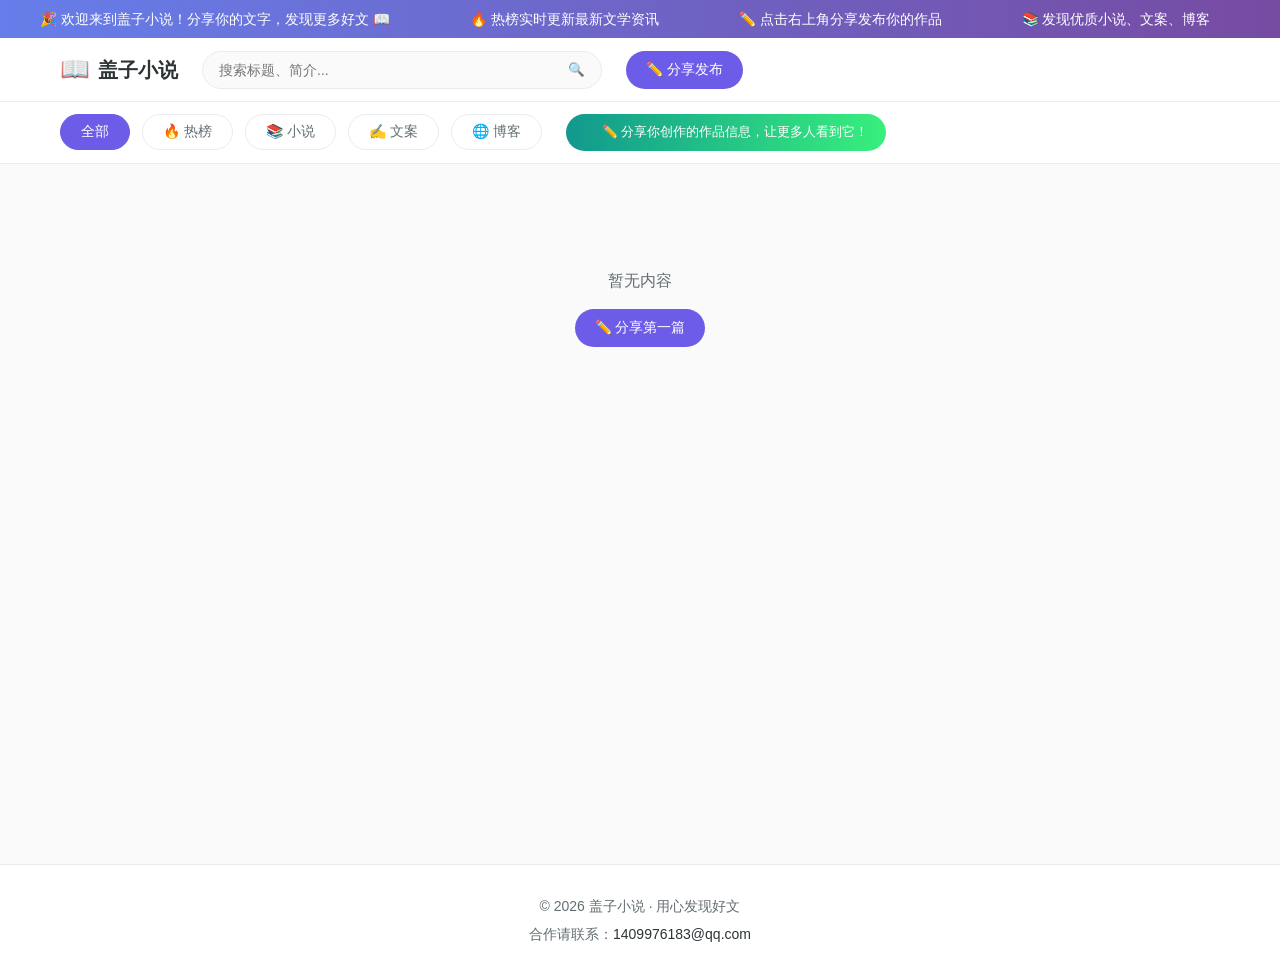
==== index.html @ 65882e9a "fix: 修复CSS编码乱码" ====
<!DOCTYPE html>
<html lang="zh-CN">
<head>
    <meta charset="UTF-8">
    <meta name="viewport" content="width=device-width, initial-scale=1.0">
    <title>盖子小说 - 发现好文章</title>
    <meta name="description" content="盖子小说，文字创作者分享平台，发现优质文章、小说、文案、博客">
    <link rel="stylesheet" href="css/style.css">
</head>
<body>
    <!-- 跑马灯欢迎词 -->
    <div class="marquee-bar">
        <div class="marquee-content">
            <span>🎉 欢迎来到盖子小说！分享你的文字，发现更多好文 📖</span>
            <span>🔥 热榜实时更新最新文学资讯</span>
            <span>✏️ 点击右上角分享发布你的作品</span>
            <span>📚 发现优质小说、文案、博客</span>
        </div>
    </div>

    <header class="header">
        <div class="header-content">
            <a href="/" class="logo">
                <span class="logo-icon">📖</span>
                <span class="logo-text">盖子小说</span>
            </a>
            <div class="search-box">
                <input type="text" id="searchInput" placeholder="搜索标题、简介..." autocomplete="off">
                <button class="search-btn" onclick="doSearch()">🔍</button>
            </div>
            <div class="user-area" id="userArea">
                <button class="btn btn-primary" onclick="openPublishModal()">✏️ 分享发布</button>
            </div>
        </div>
    </header>

    <section class="filter-bar">
        <div class="filter-content">
            <div class="filter-tags">
                <button class="filter-tag active" data-filter="all" onclick="filterByType('all')">全部</button>
                <button class="filter-tag" data-filter="ranking" onclick="filterByType('ranking')">🔥 热榜</button>
                <button class="filter-tag" data-filter="novel" onclick="filterByType('novel')">📚 小说</button>
                <button class="filter-tag" data-filter="copywriting" onclick="filterByType('copywriting')">✍️ 文案</button>
                <button class="filter-tag" data-filter="blog" onclick="filterByType('blog')">🌐 博客</button>
                <div class="blog-marquee-inline" id="blogMarqueeInline">
                    <div class="blog-marquee-inline-content">
                        <span>✏️ 分享你创作的作品信息，让更多人看到它！</span>
                        <span>✏️ 分享你创作的作品信息，让更多人看到它！</span>
                    </div>
                </div>
            </div>
        </div>
    </section>

    <main class="main-content">
        <div class="content-container">
            <div class="content-list" id="contentList"></div>
            <div class="loading-state" id="loadingState" style="display:none;">
                <div class="spinner"></div>
                <p>加载中...</p>
            </div>
        </div>
    </main>

    <footer class="footer">
        <div class="footer-content">
            <p>&copy; 2026 盖子小说 · 用心发现好文</p>
            <p>合作请联系：<a href="mailto:1409976183@qq.com">1409976183@qq.com</a></p>
        </div>
    </footer>

    <!-- 发布弹窗 -->
    <div class="modal" id="publishModal">
        <div class="modal-overlay" onclick="closePublishModal()"></div>
        <div class="modal-content modal-large">
            <button class="modal-close" onclick="closePublishModal()">&times;</button>
            <div class="publish-header">
                <h2>✏️ 分享发布</h2>
                <p>分享你的好文、小说、文案或博客链接</p>
            </div>
            <form id="publishForm" onsubmit="submitContent(event)" class="publish-form">
                <div class="form-group">
                    <label>标题 <span class="required">*</span></label>
                    <input type="text" id="titleInput" placeholder="请输入标题" required maxlength="100">
                </div>
                <div class="form-group">
                    <label>类型 <span class="required">*</span></label>
                    <select id="typeSelect" required>
                        <option value="">请选择类型</option>
                        <option value="article">📝 文章</option>
                        <option value="novel">📚 小说</option>
                        <option value="copywriting">✍️ 文案</option>
                        <option value="blog">🌐 博客</option>
                    </select>
                </div>
                <div class="form-group">
                    <label>链接 <span class="required">*</span></label>
                    <input type="url" id="urlInput" placeholder="https://..." required>
                </div>
                <div class="form-group">
                    <label>简介 <span class="required">*</span>（至少20字）</label>
                    <textarea id="introInput" placeholder="简要描述内容..." required minlength="20"></textarea>
                    <div class="char-count"><span id="charCount">0</span>/500</div>
                </div>
                <div class="form-group">
                    <label>标签（可选，逗号分隔，最多5个）</label>
                    <input type="text" id="tagsInput" placeholder="如：科幻,连载,推荐">
                </div>
                <!-- 置顶选项 -->
                <div class="form-group checkbox-group">
                    <label class="checkbox-label">
                        <input type="checkbox" id="pinnedInput">
                        <span class="checkmark"></span>
                        <span class="checkbox-text">📌 置顶此内容（优先展示）</span>
                    </label>
                </div>
                <button type="submit" class="btn btn-primary btn-block">发布分享</button>
            </form>
        </div>
    </div>

    <!-- 详情弹窗 -->
    <div class="modal" id="detailModal">
        <div class="modal-overlay" onclick="closeDetailModal()"></div>
        <div class="modal-content modal-large">
            <button class="modal-close" onclick="closeDetailModal()">&times;</button>
            <div id="detailContent" class="detail-content"></div>
        </div>
    </div>

    <!-- Toast -->
    <div class="toast" id="toast"><span id="toastText"></span></div>

    <script src="js/app.js"></script>
</body>
</html>
---- css/style.css ----
/* ===== 盖子小说 - 最终样式 ===== */

:root {
    --primary: #2D3436;
    --secondary: #636E72;
    --accent: #6C5CE7;
    --accent-light: #A29BFE;
    --bg-primary: #FAFAFA;
    --bg-card: #FFFFFF;
    --border: #E9ECEF;
    --success: #00B894;
    --danger: #E17055;
    --shadow: 0 2px 8px rgba(0,0,0,0.08);
    --shadow-hover: 0 4px 16px rgba(0,0,0,0.12);
    --radius: 12px;
    --transition: 0.2s cubic-bezier(0.4, 0, 0.2, 1);
}

*, *::before, *::after {
    margin: 0;
    padding: 0;
    box-sizing: border-box;
}

body {
    font-family: "PingFang SC", "Microsoft YaHei", "Helvetica Neue", sans-serif;
    background: var(--bg-primary);
    color: var(--primary);
    line-height: 1.6;
    min-height: 100vh;
}

/* ===== 跑马灯 ===== */
.marquee-bar {
    background: linear-gradient(90deg, #667eea 0%, #764ba2 100%);
    color: white;
    padding: 8px 0;
    overflow: hidden;
    position: relative;
}

.marquee-content {
    display: flex;
    animation: marquee 20s linear infinite;
    white-space: nowrap;
}

.marquee-content span {
    padding: 0 40px;
    font-size: 14px;
}

@keyframes marquee {
    0% { transform: translateX(0); }
    100% { transform: translateX(-50%); }
}

/* ===== 博客专区跑马灯 ===== */
.blog-marquee {
    background: linear-gradient(90deg, #11998e 0%, #38ef7d 100%);
    color: white;
    padding: 10px 0;
    overflow: hidden;
    border-radius: 8px;
    margin-bottom: 20px;
}

.blog-marquee-content {
    display: flex;
    animation: blogMarquee 15s linear infinite;
    white-space: nowrap;
}

.blog-marquee-content span {
    padding: 0 50px;
    font-size: 15px;
    font-weight: 500;
}

.blog-marquee-content span:hover {
    text-decoration: underline;
}

@keyframes blogMarquee {
    0% { transform: translateX(0); }
    100% { transform: translateX(-50%); }
}

/* ===== 顶部导航 ===== */
.header {
    position: sticky;
    top: 0;
    background: var(--bg-card);
    border-bottom: 1px solid var(--border);
    z-index: 100;
}

.header-content {
    max-width: 1200px;
    margin: 0 auto;
    padding: 12px 20px;
    display: flex;
    align-items: center;
    gap: 24px;
}

.logo {
    display: flex;
    align-items: center;
    gap: 8px;
    text-decoration: none;
    color: var(--primary);
    font-weight: 700;
    font-size: 20px;
}

.logo-icon { font-size: 24px; }

.search-box {
    flex: 1;
    max-width: 400px;
    display: flex;
    background: var(--bg-primary);
    border-radius: 24px;
    overflow: hidden;
    border: 1px solid var(--border);
    transition: var(--transition);
}

.search-box:focus-within { border-color: var(--accent); }

.search-box input {
    flex: 1;
    padding: 10px 16px;
    border: none;
    background: transparent;
    font-size: 14px;
    outline: none;
}

.search-btn {
    padding: 10px 16px;
    border: none;
    background: transparent;
    color: var(--secondary);
    cursor: pointer;
    transition: var(--transition);
}

.search-btn:hover { color: var(--accent); }

.user-area { display: flex; align-items: center; gap: 12px; }

/* ===== 按钮 ===== */
.btn {
    display: inline-flex;
    align-items: center;
    justify-content: center;
    padding: 10px 20px;
    border-radius: 24px;
    font-size: 14px;
    font-weight: 500;
    cursor: pointer;
    transition: var(--transition);
    border: none;
    text-decoration: none;
}

.btn-primary {
    background: var(--accent);
    color: white;
}

.btn-primary:hover { background: var(--accent-light); }

.btn-secondary {
    background: transparent;
    color: var(--secondary);
    border: 1px solid var(--border);
}

.btn-secondary:hover {
    border-color: var(--accent);
    color: var(--accent);
}

.btn-block { width: 100%; }

/* ===== 筛选栏 ===== */
.filter-bar {
    background: var(--bg-card);
    border-bottom: 1px solid var(--border);
    position: sticky;
    top: 61px;
    z-index: 90;
}

.filter-content {
    max-width: 1200px;
    margin: 0 auto;
    padding: 12px 20px;
    display: flex;
    gap: 12px;
    overflow-x: auto;
    align-items: center;
}

.filter-tags {
    display: flex;
    gap: 12px;
    align-items: center;
}

/* 博客按钮旁边的跑马灯 */
.blog-marquee-inline {
    background: linear-gradient(90deg, #11998e 0%, #38ef7d 100%);
    color: white;
    padding: 8px 16px;
    border-radius: 20px;
    overflow: hidden;
    margin-left: 12px;
    max-width: 320px;
}

.blog-marquee-inline-content {
    display: flex;
    animation: blogMarqueeInline 12s linear infinite;
    white-space: nowrap;
}

.blog-marquee-inline-content span {
    padding: 0 20px;
    font-size: 13px;
    font-weight: 500;
}

@keyframes blogMarqueeInline {
    0% { transform: translateX(0); }
    100% { transform: translateX(-50%); }
}

.filter-tag {
    padding: 8px 20px;
    border-radius: 20px;
    border: 1px solid var(--border);
    background: transparent;
    color: var(--secondary);
    font-size: 14px;
    cursor: pointer;
    transition: var(--transition);
    white-space: nowrap;
}

.filter-tag:hover {
    border-color: var(--accent);
    color: var(--accent);
}

.filter-tag.active {
    background: var(--accent);
    border-color: var(--accent);
    color: white;
}

/* ===== 主内容区 ===== */
.main-content {
    min-height: calc(100vh - 200px);
    padding: 24px 0;
}

.content-container {
    max-width: 1200px;
    margin: 0 auto;
    padding: 0 20px;
}

/* ===== 热榜九宫格 ===== */
.ranking-grid {
    display: grid;
    grid-template-columns: repeat(3, 1fr);
    gap: 20px;
}

@media (max-width: 900px) {
    .ranking-grid { grid-template-columns: repeat(2, 1fr); }
}

@media (max-width: 600px) {
    .ranking-grid { grid-template-columns: 1fr; }
}

.ranking-card {
    background: var(--bg-card);
    border-radius: var(--radius);
    overflow: hidden;
    box-shadow: var(--shadow);
    transition: var(--transition);
    cursor: pointer;
}

.ranking-card:hover {
    box-shadow: var(--shadow-hover);
    transform: translateY(-4px);
}

.ranking-image {
    position: relative;
    width: 100%;
    aspect-ratio: 1;
    overflow: hidden;
}

.ranking-image img {
    width: 100%;
    height: 100%;
    object-fit: cover;
    transition: transform 0.3s ease;
}

.ranking-card:hover .ranking-image img {
    transform: scale(1.05);
}

.ranking-overlay {
    position: absolute;
    top: 10px;
    right: 10px;
    background: rgba(0,0,0,0.6);
    color: white;
    padding: 4px 10px;
    border-radius: 12px;
    font-size: 12px;
}

.ranking-info {
    padding: 16px;
}

.ranking-title {
    font-size: 16px;
    font-weight: 600;
    margin-bottom: 4px;
    line-height: 1.4;
    display: -webkit-box;
    -webkit-line-clamp: 2;
    -webkit-box-orient: vertical;
    overflow: hidden;
}

.ranking-subtitle {
    font-size: 12px;
    color: var(--accent);
    margin-bottom: 8px;
}

.ranking-author {
    font-size: 13px;
    color: var(--secondary);
}

/* ===== 用户内容列表 ===== */
.content-list-normal {
    display: grid;
    grid-template-columns: repeat(auto-fill, minmax(340px, 1fr));
    gap: 20px;
}

.content-card {
    background: var(--bg-card);
    border-radius: var(--radius);
    padding: 20px;
    box-shadow: var(--shadow);
    transition: var(--transition);
    cursor: pointer;
}

.content-card:hover {
    box-shadow: var(--shadow-hover);
    transform: translateY(-2px);
}

.card-header {
    display: flex;
    align-items: center;
    gap: 8px;
    margin-bottom: 12px;
}

.card-type {
    display: inline-block;
    padding: 4px 10px;
    border-radius: 12px;
    font-size: 12px;
    font-weight: 500;
}

.type-article { background: #E8F5E9; color: #2E7D32; }
.type-novel { background: #FFF3E0; color: #E65100; }
.type-copywriting { background: #E3F2FD; color: #1565C0; }
.type-blog { background: #F3E5F5; color: #7B1FA2; }

.card-pinned {
    background: var(--accent);
    color: white;
    padding: 2px 8px;
    border-radius: 8px;
    font-size: 10px;
    font-weight: 600;
}

.card-hot {
    background: #FF6B6B;
    color: white;
    padding: 2px 8px;
    border-radius: 8px;
    font-size: 10px;
    font-weight: 600;
}

.card-title {
    font-size: 18px;
    font-weight: 600;
    margin-bottom: 12px;
    line-height: 1.4;
    display: -webkit-box;
    -webkit-line-clamp: 2;
    -webkit-box-orient: vertical;
    overflow: hidden;
}

.card-intro {
    font-size: 14px;
    color: var(--secondary);
    line-height: 1.6;
    display: -webkit-box;
    -webkit-line-clamp: 3;
    -webkit-box-orient: vertical;
    overflow: hidden;
    margin-bottom: 16px;
}

.card-footer {
    display: flex;
    align-items: center;
    justify-content: space-between;
    padding-top: 12px;
    border-top: 1px solid var(--border);
}

.card-author {
    display: flex;
    align-items: center;
    gap: 8px;
}

.author-avatar {
    width: 28px;
    height: 28px;
    border-radius: 50%;
    background: var(--accent);
    color: white;
    display: flex;
    align-items: center;
    justify-content: center;
    font-size: 12px;
    font-weight: 600;
}

.author-name {
    font-size: 13px;
    color: var(--secondary);
}

.card-meta {
    display: flex;
    align-items: center;
    gap: 16px;
    font-size: 12px;
    color: var(--secondary);
}

.card-tags {
    display: flex;
    flex-wrap: wrap;
    gap: 6px;
    margin-top: 12px;
}

.tag {
    padding: 4px 10px;
    background: var(--bg-primary);
    border-radius: 12px;
    font-size: 12px;
    color: var(--secondary);
}

/* ===== 空状态 ===== */
.empty-state {
    text-align: center;
    padding: 80px 20px;
}

.empty-state p {
    color: var(--secondary);
    margin-bottom: 16px;
}

/* ===== 加载状态 ===== */
.loading-state {
    text-align: center;
    padding: 60px 20px;
    color: var(--secondary);
}

.spinner {
    width: 40px;
    height: 40px;
    border: 3px solid var(--border);
    border-top-color: var(--accent);
    border-radius: 50%;
    animation: spin 0.8s linear infinite;
    margin: 0 auto 16px;
}

@keyframes spin {
    to { transform: rotate(360deg); }
}

/* ===== 底部 ===== */
.footer {
    background: var(--bg-card);
    border-top: 1px solid var(--border);
    padding: 24px 0;
    text-align: center;
}

.footer-content {
    max-width: 1200px;
    margin: 0 auto;
    padding: 0 20px;
    color: var(--secondary);
    font-size: 14px;
}

.footer-content p {
    margin: 6px 0;
}

.footer-content a {
    color: var(--primary);
    text-decoration: none;
}

.footer-content a:hover {
    text-decoration: underline;
}

/* ===== 模态框 ===== */
.modal {
    position: fixed;
    top: 0;
    left: 0;
    right: 0;
    bottom: 0;
    z-index: 1000;
    display: none;
    align-items: center;
    justify-content: center;
    padding: 20px;
}

.modal.show { display: flex; }

.modal-overlay {
    position: absolute;
    top: 0;
    left: 0;
    right: 0;
    bottom: 0;
    background: rgba(0,0,0,0.5);
}

.modal-content {
    position: relative;
    background: var(--bg-card);
    border-radius: var(--radius);
    padding: 32px;
    width: 100%;
    max-width: 420px;
    max-height: 90vh;
    overflow-y: auto;
    animation: modalIn 0.3s ease;
}

.modal-large { max-width: 560px; }

@keyframes modalIn {
    from { opacity: 0; transform: scale(0.95); }
}

.modal-close {
    position: absolute;
    top: 16px;
    right: 16px;
    width: 32px;
    height: 32px;
    border: none;
    background: transparent;
    font-size: 24px;
    color: var(--secondary);
    cursor: pointer;
    transition: var(--transition);
}

.modal-close:hover { color: var(--primary); }

/* 发布表单 */
.publish-header {
    margin-bottom: 24px;
}

.publish-header h2 {
    font-size: 24px;
    margin-bottom: 8px;
}

.publish-header p {
    color: var(--secondary);
    font-size: 14px;
}

.publish-form input,
.publish-form select,
.publish-form textarea {
    width: 100%;
    padding: 12px 16px;
    border: 1px solid var(--border);
    border-radius: 8px;
    font-size: 14px;
    font-family: inherit;
    outline: none;
    transition: var(--transition);
}

.publish-form input:focus,
.publish-form select:focus,
.publish-form textarea:focus {
    border-color: var(--accent);
}

.publish-form textarea {
    min-height: 120px;
    resize: vertical;
}

.form-group {
    margin-bottom: 20px;
}

.form-group label {
    display: block;
    font-size: 14px;
    font-weight: 500;
    margin-bottom: 8px;
}

.required { color: var(--danger); }

.char-count {
    text-align: right;
    font-size: 12px;
    color: var(--secondary);
    margin-top: 4px;
}

/* 置顶复选框 */
.checkbox-group {
    display: flex;
    align-items: center;
}

.checkbox-label {
    display: flex;
    align-items: center;
    gap: 10px;
    cursor: pointer;
    font-size: 14px;
}

.checkbox-label input {
    display: none;
}

.checkmark {
    width: 20px;
    height: 20px;
    border: 2px solid var(--border);
    border-radius: 4px;
    display: flex;
    align-items: center;
    justify-content: center;
    transition: var(--transition);
}

.checkbox-label input:checked + .checkmark {
    background: var(--accent);
    border-color: var(--accent);
}

.checkbox-label input:checked + .checkmark::after {
    content: '✓';
    color: white;
    font-size: 14px;
}

.checkbox-text {
    color: var(--primary);
}

/* 详情弹窗 */
.detail-content { animation: modalIn 0.3s ease; }

.detail-header {
    margin-bottom: 20px;
}

.detail-title {
    font-size: 24px;
    font-weight: 600;
    line-height: 1.4;
    margin-top: 12px;
}

.detail-subtitle {
    color: var(--accent);
    font-size: 14px;
    margin-top: 4px;
}

.detail-image {
    width: 100%;
    border-radius: var(--radius);
    overflow: hidden;
    margin-bottom: 20px;
}

.detail-image img {
    width: 100%;
    height: auto;
    display: block;
}

.detail-author {
    display: flex;
    align-items: center;
    gap: 12px;
    margin-bottom: 20px;
}

.detail-author .author-avatar {
    width: 40px;
    height: 40px;
    font-size: 16px;
}

.detail-author-info h4 {
    font-size: 14px;
    font-weight: 500;
}

.detail-author-info span {
    font-size: 12px;
    color: var(--secondary);
}

.detail-intro {
    padding: 20px;
    background: var(--bg-primary);
    border-radius: var(--radius);
    margin-bottom: 20px;
    line-height: 1.8;
    white-space: pre-wrap;
}

.detail-tags {
    display: flex;
    flex-wrap: wrap;
    gap: 8px;
    margin-bottom: 20px;
}

.detail-tag {
    padding: 6px 12px;
    background: var(--bg-primary);
    border-radius: 16px;
    font-size: 13px;
    color: var(--secondary);
}

.detail-actions {
    display: flex;
    gap: 12px;
}

.detail-actions .btn { flex: 1; }

/* ===== Toast ===== */
.toast {
    position: fixed;
    bottom: 40px;
    left: 50%;
    transform: translateX(-50%) translateY(100px);
    background: var(--primary);
    color: white;
    padding: 12px 24px;
    border-radius: 24px;
    font-size: 14px;
    z-index: 2000;
    opacity: 0;
    transition: all 0.3s ease;
}

.toast.show {
    transform: translateX(-50%) translateY(0);
    opacity: 1;
}

.toast.success { background: var(--success); }
.toast.error { background: var(--danger); }

/* ===== 响应式 ===== */
@media (max-width: 768px) {
    .header-content {
        flex-wrap: wrap;
    }
    
    .search-box {
        order: 3;
        max-width: 100%;
        width: 100%;
        margin-top: 12px;
    }
    
    .content-list-normal {
        grid-template-columns: 1fr;
    }
    
    .ranking-grid {
        grid-template-columns: 1fr;
    }
    
    .modal-content {
        padding: 24px;
        margin: 10px;
    }
    
    .detail-actions {
        flex-direction: column;
    }
}

/* ===== 滚动条 ===== */
::-webkit-scrollbar {
    width: 6px;
    height: 6px;
}

::-webkit-scrollbar-track { background: transparent; }

::-webkit-scrollbar-thumb {
    background: var(--border);
    border-radius: 3px;
}

::-webkit-scrollbar-thumb:hover { background: var(--secondary); }
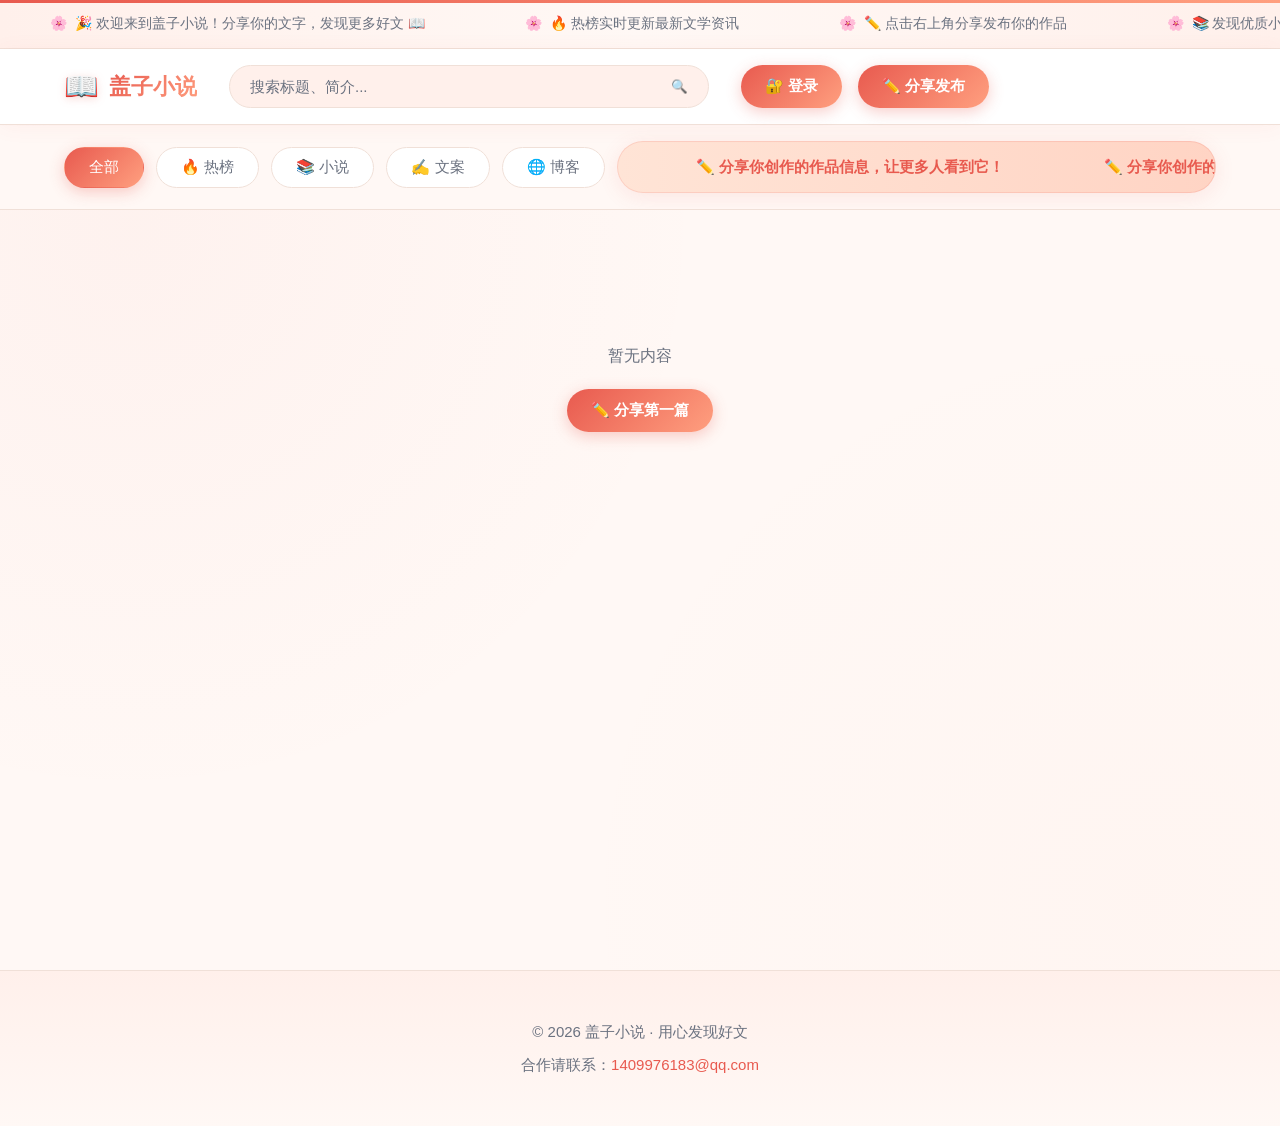
==== commit c78a0c47: "fix: 修复CSS编码乱码" ====
--- a/index.html
+++ b/index.html
@@ -29,7 +29,13 @@
                 <button class="search-btn" onclick="doSearch()">🔍</button>
             </div>
             <div class="user-area" id="userArea">
-                <button class="btn btn-primary" onclick="openPublishModal()">✏️ 分享发布</button>
+                <div class="user-info" id="userInfo" style="display:none;">
+                    <span class="user-avatar" id="userAvatar"></span>
+                    <span class="user-name" id="userName"></span>
+                    <button class="btn-logout" onclick="logout()">退出</button>
+                </div>
+                <button class="btn btn-primary" id="loginBtn" onclick="openLoginModal()">🔐 登录</button>
+                <button class="btn btn-primary" id="publishBtn" onclick="handlePublish()">✏️ 分享发布</button>
             </div>
         </div>
     </header>
@@ -128,6 +134,51 @@
         </div>
     </div>
 
+    <!-- 登录弹窗 -->
+    <div class="modal" id="loginModal">
+        <div class="modal-overlay" onclick="closeLoginModal()"></div>
+        <div class="modal-content modal-small">
+            <button class="modal-close" onclick="closeLoginModal()">&times;</button>
+            <div class="login-header">
+                <h2>🔐 会员登录</h2>
+                <p>登录后可发布内容和参与评论</p>
+            </div>
+            <div class="login-form">
+                <div id="loginStep1">
+                    <div class="form-group">
+                        <label>手机号码 <span class="required">*</span></label>
+                        <div class="phone-input-row">
+                            <input type="tel" id="phoneInput" placeholder="请输入手机号" maxlength="11" oninput="this.value=this.value.replace(/\D/g,'')">
+                            <button type="button" class="btn-send-code" id="sendCodeBtn" onclick="sendCode()">发送验证码</button>
+                        </div>
+                    </div>
+                    <div class="form-group">
+                        <label>验证码 <span class="required">*</span></label>
+                        <input type="text" id="codeInput" placeholder="请输入6位验证码" maxlength="6" oninput="this.value=this.value.replace(/\D/g,'')">
+                    </div>
+                    <button type="button" class="btn btn-primary btn-block" onclick="submitLogin()">登录 / 注册</button>
+                </div>
+                <div id="loginStep2" style="display:none; text-align:center;">
+                    <div class="code-sent-msg">
+                        <div class="code-icon">📱</div>
+                        <p>验证码已发送</p>
+                        <p class="code-hint">请查收短信，输入6位数字验证码</p>
+                    </div>
+                    <div class="form-group">
+                        <label>验证码 <span class="required">*</span></label>
+                        <input type="text" id="codeInput2" placeholder="请输入6位验证码" maxlength="6" oninput="this.value=this.value.replace(/\D/g,'')">
+                    </div>
+                    <button type="button" class="btn btn-primary btn-block" onclick="submitLogin()">确认登录</button>
+                    <button type="button" class="btn-text" onclick="backToStep1()" style="margin-top:12px;">重新输入手机号</button>
+                </div>
+            </div>
+            <div class="login-tip">
+                <p>登录即表示同意我们的<a href="#">服务条款</a></p>
+                <p class="vip-note">🔓 登录成功后即为会员，可发布内容和参与评论</p>
+            </div>
+        </div>
+    </div>
+
     <!-- Toast -->
     <div class="toast" id="toast"><span id="toastText"></span></div>
 
--- a/css/style.css
+++ b/css/style.css
@@ -1,19 +1,27 @@
-/* ===== 盖子小说 - 最终样式 ===== */
+/* ===== 盖子小说 - 温馨阅读体验 ===== */
 
 :root {
-    --primary: #2D3436;
-    --secondary: #636E72;
-    --accent: #6C5CE7;
-    --accent-light: #A29BFE;
-    --bg-primary: #FAFAFA;
+    /* 暖色调浅色主题 - 晋江/长佩风格 */
+    --primary: #2D2D2D;
+    --secondary: #6B7280;
+    --accent: #E85A4F;
+    --accent-light: #F08080;
+    --accent-warm: #FF9F7F;
+    --bg-primary: #FFF8F5;
+    --bg-secondary: #FFF0EB;
     --bg-card: #FFFFFF;
-    --border: #E9ECEF;
-    --success: #00B894;
-    --danger: #E17055;
-    --shadow: 0 2px 8px rgba(0,0,0,0.08);
-    --shadow-hover: 0 4px 16px rgba(0,0,0,0.12);
-    --radius: 12px;
-    --transition: 0.2s cubic-bezier(0.4, 0, 0.2, 1);
+    --bg-hover: #FFF5F2;
+    --border: #F0E0D8;
+    --success: #10B981;
+    --danger: #EF4444;
+    --vip: #D4A574;
+    --hot: #FF6B6B;
+    --shadow: 0 4px 20px rgba(232,90,79,0.08);
+    --shadow-hover: 0 8px 32px rgba(232,90,79,0.12);
+    --shadow-glow: 0 0 20px rgba(232,90,79,0.15);
+    --radius: 16px;
+    --radius-sm: 12px;
+    --transition: 0.3s cubic-bezier(0.4, 0, 0.2, 1);
 }
 
 *, *::before, *::after {
@@ -23,31 +31,59 @@
 }
 
 body {
-    font-family: "PingFang SC", "Microsoft YaHei", "Helvetica Neue", sans-serif;
+    font-family: "PingFang SC", "Microsoft YaHei", -apple-system, BlinkMacSystemFont, sans-serif;
     background: var(--bg-primary);
     color: var(--primary);
-    line-height: 1.6;
+    line-height: 1.7;
     min-height: 100vh;
-}
-
-/* ===== 跑马灯 ===== */
+    background-image: 
+        radial-gradient(circle at 10% 20%, rgba(232,90,79,0.04) 0%, transparent 40%),
+        radial-gradient(circle at 90% 80%, rgba(255,159,127,0.03) 0%, transparent 40%);
+}
+
+/* ===== 顶部跑马灯 - 温馨暖色 ===== */
 .marquee-bar {
-    background: linear-gradient(90deg, #667eea 0%, #764ba2 100%);
-    color: white;
-    padding: 8px 0;
+    background: linear-gradient(90deg, #FFF0EB 0%, #FFF8F5 50%, #FFF0EB 100%);
+    color: var(--primary);
+    padding: 12px 0;
     overflow: hidden;
     position: relative;
+    border-bottom: 1px solid var(--border);
+}
+
+.marquee-bar::before {
+    content: '';
+    position: absolute;
+    top: 0;
+    left: 0;
+    right: 0;
+    height: 3px;
+    background: linear-gradient(90deg, var(--accent), var(--accent-warm), var(--accent));
+    background-size: 200% 100%;
+    animation: shimmer 4s linear infinite;
+}
+
+@keyframes shimmer {
+    0% { background-position: 200% 0; }
+    100% { background-position: -200% 0; }
 }
 
 .marquee-content {
     display: flex;
-    animation: marquee 20s linear infinite;
+    animation: marquee 25s linear infinite;
     white-space: nowrap;
 }
 
 .marquee-content span {
-    padding: 0 40px;
+    padding: 0 50px;
     font-size: 14px;
+    font-weight: 500;
+    color: var(--secondary);
+}
+
+.marquee-content span::before {
+    content: '🌸';
+    margin-right: 8px;
 }
 
 @keyframes marquee {
@@ -86,60 +122,86 @@
     100% { transform: translateX(-50%); }
 }
 
-/* ===== 顶部导航 ===== */
+/* ===== 顶部导航 - 温馨白色 ===== */
 .header {
     position: sticky;
     top: 0;
-    background: var(--bg-card);
+    background: rgba(255, 255, 255, 0.95);
+    backdrop-filter: blur(20px);
+    -webkit-backdrop-filter: blur(20px);
     border-bottom: 1px solid var(--border);
     z-index: 100;
+    box-shadow: 0 2px 20px rgba(232,90,79,0.06);
 }
 
 .header-content {
     max-width: 1200px;
     margin: 0 auto;
-    padding: 12px 20px;
-    display: flex;
-    align-items: center;
-    gap: 24px;
+    padding: 14px 24px;
+    display: flex;
+    align-items: center;
+    gap: 32px;
 }
 
 .logo {
     display: flex;
     align-items: center;
-    gap: 8px;
+    gap: 10px;
     text-decoration: none;
     color: var(--primary);
-    font-weight: 700;
-    font-size: 20px;
-}
-
-.logo-icon { font-size: 24px; }
+    font-weight: 800;
+    font-size: 22px;
+    transition: var(--transition);
+}
+
+.logo:hover {
+    transform: scale(1.02);
+}
+
+.logo-icon { 
+    font-size: 28px;
+    filter: drop-shadow(0 2px 4px rgba(232,90,79,0.2));
+}
+
+.logo-text {
+    background: linear-gradient(135deg, var(--accent) 0%, var(--accent-warm) 100%);
+    -webkit-background-clip: text;
+    -webkit-text-fill-color: transparent;
+    background-clip: text;
+}
 
 .search-box {
     flex: 1;
-    max-width: 400px;
-    display: flex;
-    background: var(--bg-primary);
-    border-radius: 24px;
+    max-width: 480px;
+    display: flex;
+    background: var(--bg-secondary);
+    border-radius: 28px;
     overflow: hidden;
     border: 1px solid var(--border);
     transition: var(--transition);
 }
 
-.search-box:focus-within { border-color: var(--accent); }
+.search-box:focus-within { 
+    border-color: var(--accent);
+    box-shadow: 0 0 0 3px rgba(232,90,79,0.1);
+}
 
 .search-box input {
     flex: 1;
-    padding: 10px 16px;
+    padding: 12px 20px;
     border: none;
     background: transparent;
-    font-size: 14px;
+    font-size: 15px;
     outline: none;
+    color: var(--primary);
+}
+
+.search-box input::placeholder {
+    color: var(--secondary);
 }
 
 .search-btn {
-    padding: 10px 16px;
+    padding: 12px 20px;
     border: none;
     background: transparent;
     color: var(--secondary);
@@ -147,31 +209,40 @@
     transition: var(--transition);
 }
 
-.search-btn:hover { color: var(--accent); }
-
-.user-area { display: flex; align-items: center; gap: 12px; }
-
-/* ===== 按钮 ===== */
+.search-btn:hover { 
+    color: var(--accent);
+    transform: scale(1.1);
+}
+
+.user-area { display: flex; align-items: center; gap: 16px; }
+
+/* ===== 按钮 - 温馨渐变 ===== */
 .btn {
     display: inline-flex;
     align-items: center;
     justify-content: center;
-    padding: 10px 20px;
-    border-radius: 24px;
-    font-size: 14px;
-    font-weight: 500;
+    padding: 12px 24px;
+    border-radius: 28px;
+    font-size: 15px;
+    font-weight: 600;
     cursor: pointer;
     transition: var(--transition);
     border: none;
     text-decoration: none;
+    gap: 8px;
 }
 
 .btn-primary {
-    background: var(--accent);
-    color: white;
-}
-
-.btn-primary:hover { background: var(--accent-light); }
+    background: linear-gradient(135deg, var(--accent) 0%, var(--accent-warm) 100%);
+    color: white;
+    box-shadow: 0 4px 15px rgba(232,90,79,0.3);
+}
+
+.btn-primary:hover { 
+    background: linear-gradient(135deg, var(--accent-warm) 0%, var(--accent) 100%);
+    box-shadow: 0 6px 20px rgba(232,90,79,0.4);
+    transform: translateY(-2px);
+}
 
 .btn-secondary {
     background: transparent;
@@ -182,56 +253,85 @@
 .btn-secondary:hover {
     border-color: var(--accent);
     color: var(--accent);
+    background: rgba(232,90,79,0.08);
+}
+
+.btn-secondary.liked {
+    background: linear-gradient(135deg, #FF6B6B 0%, #FF8E8E 100%);
+    color: white;
+    border-color: transparent;
+    cursor: not-allowed;
+    box-shadow: 0 2px 10px rgba(255,107,107,0.3);
+}
+
+.btn-secondary.liked:hover {
+    background: linear-gradient(135deg, #FF6B6B 0%, #FF8E8E 100%);
+    color: white;
+    transform: none;
 }
 
 .btn-block { width: 100%; }
 
-/* ===== 筛选栏 ===== */
+/* ===== 筛选栏 - 温馨胶囊 ===== */
 .filter-bar {
-    background: var(--bg-card);
+    background: rgba(255, 248, 245, 0.95);
+    backdrop-filter: blur(10px);
     border-bottom: 1px solid var(--border);
     position: sticky;
-    top: 61px;
+    top: 65px;
     z-index: 90;
 }
 
 .filter-content {
     max-width: 1200px;
     margin: 0 auto;
-    padding: 12px 20px;
+    padding: 16px 24px;
+    display: flex;
+    gap: 16px;
+    overflow-x: auto;
+    align-items: center;
+}
+
+.filter-tags {
     display: flex;
     gap: 12px;
-    overflow-x: auto;
-    align-items: center;
-}
-
-.filter-tags {
-    display: flex;
-    gap: 12px;
-    align-items: center;
-}
-
-/* 博客按钮旁边的跑马灯 */
+    align-items: center;
+    width: 100%;
+}
+
+/* 博客按钮旁边的跑马灯 - 温馨暖色 */
 .blog-marquee-inline {
-    background: linear-gradient(90deg, #11998e 0%, #38ef7d 100%);
-    color: white;
-    padding: 8px 16px;
-    border-radius: 20px;
+    background: linear-gradient(90deg, #FFE4D6 0%, #FFD4C4 50%, #FFE4D6 100%);
+    background-size: 200% 100%;
+    color: var(--accent);
+    padding: 12px 28px;
+    border-radius: 28px;
     overflow: hidden;
-    margin-left: 12px;
-    max-width: 320px;
+    margin-left: auto;
+    flex: 1;
+    max-width: 600px;
+    min-width: 400px;
+    box-shadow: 0 4px 20px rgba(232,90,79,0.12);
+    animation: warmShimmer 4s linear infinite;
+    font-weight: 700;
+    border: 1px solid rgba(232,90,79,0.15);
+}
+
+@keyframes warmShimmer {
+    0% { background-position: 200% 0; }
+    100% { background-position: -200% 0; }
 }
 
 .blog-marquee-inline-content {
     display: flex;
-    animation: blogMarqueeInline 12s linear infinite;
+    animation: blogMarqueeInline 20s linear infinite;
     white-space: nowrap;
 }
 
 .blog-marquee-inline-content span {
-    padding: 0 20px;
-    font-size: 13px;
-    font-weight: 500;
+    padding: 0 50px;
+    font-size: 15px;
+    font-weight: 700;
 }
 
 @keyframes blogMarqueeInline {
@@ -240,12 +340,13 @@
 }
 
 .filter-tag {
-    padding: 8px 20px;
-    border-radius: 20px;
+    padding: 10px 24px;
+    border-radius: 24px;
     border: 1px solid var(--border);
-    background: transparent;
-    color: var(--secondary);
-    font-size: 14px;
+    background: var(--bg-card);
+    color: var(--secondary);
+    font-size: 15px;
+    font-weight: 500;
     cursor: pointer;
     transition: var(--transition);
     white-space: nowrap;
@@ -254,31 +355,34 @@
 .filter-tag:hover {
     border-color: var(--accent);
     color: var(--accent);
+    background: rgba(232,90,79,0.08);
+    transform: translateY(-2px);
 }
 
 .filter-tag.active {
-    background: var(--accent);
-    border-color: var(--accent);
-    color: white;
+    background: linear-gradient(135deg, var(--accent) 0%, var(--accent-warm) 100%);
+    border-color: transparent;
+    color: white;
+    box-shadow: 0 4px 15px rgba(232,90,79,0.3);
 }
 
 /* ===== 主内容区 ===== */
 .main-content {
     min-height: calc(100vh - 200px);
-    padding: 24px 0;
+    padding: 32px 0;
 }
 
 .content-container {
     max-width: 1200px;
     margin: 0 auto;
-    padding: 0 20px;
-}
-
-/* ===== 热榜九宫格 ===== */
+    padding: 0 24px;
+}
+
+/* ===== 热榜九宫格 - 温馨卡片 ===== */
 .ranking-grid {
     display: grid;
     grid-template-columns: repeat(3, 1fr);
-    gap: 20px;
+    gap: 24px;
 }
 
 @media (max-width: 900px) {
@@ -296,11 +400,30 @@
     box-shadow: var(--shadow);
     transition: var(--transition);
     cursor: pointer;
+    border: 1px solid var(--border);
+    position: relative;
+}
+
+.ranking-card::before {
+    content: '';
+    position: absolute;
+    top: 0;
+    left: 0;
+    right: 0;
+    height: 4px;
+    background: linear-gradient(90deg, var(--accent), var(--accent-warm));
+    opacity: 0;
+    transition: var(--transition);
 }
 
 .ranking-card:hover {
     box-shadow: var(--shadow-hover);
-    transform: translateY(-4px);
+    transform: translateY(-6px);
+    border-color: rgba(232,90,79,0.2);
+}
+
+.ranking-card:hover::before {
+    opacity: 1;
 }
 
 .ranking-image {
@@ -314,248 +437,303 @@
     width: 100%;
     height: 100%;
     object-fit: cover;
-    transition: transform 0.3s ease;
-}
-
-.ranking-card:hover .ranking-image img {
-    transform: scale(1.05);
+    transition: transform 0.5s ease;
 }
 
 .ranking-overlay {
     position: absolute;
-    top: 10px;
-    right: 10px;
-    background: rgba(0,0,0,0.6);
-    color: white;
-    padding: 4px 10px;
-    border-radius: 12px;
-    font-size: 12px;
+    top: 12px;
+    right: 12px;
+    background: linear-gradient(135deg, var(--accent) 0%, var(--accent-warm) 100%);
+    color: white;
+    padding: 6px 14px;
+    border-radius: 20px;
+    font-size: 13px;
+    font-weight: 600;
+    box-shadow: 0 4px 15px rgba(232,90,79,0.3);
 }
 
 .ranking-info {
-    padding: 16px;
+    padding: 20px;
 }
 
 .ranking-title {
-    font-size: 16px;
-    font-weight: 600;
-    margin-bottom: 4px;
-    line-height: 1.4;
+    font-size: 17px;
+    font-weight: 700;
+    margin-bottom: 8px;
+    line-height: 1.5;
     display: -webkit-box;
     -webkit-line-clamp: 2;
     -webkit-box-orient: vertical;
     overflow: hidden;
+    color: var(--primary);
 }
 
 .ranking-subtitle {
-    font-size: 12px;
-    color: var(--accent);
-    margin-bottom: 8px;
+    font-size: 13px;
+    background: linear-gradient(135deg, var(--accent) 0%, var(--accent-warm) 100%);
+    -webkit-background-clip: text;
+    -webkit-text-fill-color: transparent;
+    background-clip: text;
+    font-weight: 600;
+    margin-bottom: 10px;
 }
 
 .ranking-author {
-    font-size: 13px;
-    color: var(--secondary);
-}
-
-/* ===== 用户内容列表 ===== */
+    font-size: 14px;
+    color: var(--secondary);
+    display: flex;
+    align-items: center;
+    gap: 6px;
+}
+
+.ranking-author::before {
+    content: '👤';
+}
+
+/* ===== 用户内容列表 - 温馨卡片 ===== */
 .content-list-normal {
     display: grid;
-    grid-template-columns: repeat(auto-fill, minmax(340px, 1fr));
-    gap: 20px;
+    grid-template-columns: repeat(auto-fill, minmax(360px, 1fr));
+    gap: 24px;
 }
 
 .content-card {
     background: var(--bg-card);
     border-radius: var(--radius);
-    padding: 20px;
+    padding: 24px;
     box-shadow: var(--shadow);
     transition: var(--transition);
     cursor: pointer;
+    border: 1px solid var(--border);
+    position: relative;
+    overflow: hidden;
+}
+
+.content-card::before {
+    content: '';
+    position: absolute;
+    top: 0;
+    left: 0;
+    width: 4px;
+    height: 100%;
+    background: linear-gradient(180deg, var(--accent) 0%, var(--accent-warm) 100%);
+    opacity: 0;
+    transition: var(--transition);
 }
 
 .content-card:hover {
     box-shadow: var(--shadow-hover);
-    transform: translateY(-2px);
+    transform: translateY(-4px);
+    border-color: rgba(232,90,79,0.15);
+}
+
+.content-card:hover::before {
+    opacity: 1;
 }
 
 .card-header {
     display: flex;
     align-items: center;
-    gap: 8px;
-    margin-bottom: 12px;
+    gap: 10px;
+    margin-bottom: 16px;
 }
 
 .card-type {
     display: inline-block;
-    padding: 4px 10px;
+    padding: 6px 14px;
+    border-radius: 20px;
+    font-size: 13px;
+    font-weight: 600;
+    font-weight: 500;
+}
+
+.type-article { background: rgba(16,185,129,0.1); color: #10B981; }
+.type-novel { background: rgba(232,90,79,0.1); color: var(--accent); }
+.type-copywriting { background: rgba(59,130,246,0.1); color: #3B82F6; }
+.type-blog { background: rgba(139,92,246,0.1); color: #8B5CF6; }
+
+.card-pinned {
+    background: linear-gradient(135deg, var(--accent) 0%, var(--accent-warm) 100%);
+    color: white;
+    padding: 4px 12px;
     border-radius: 12px;
-    font-size: 12px;
-    font-weight: 500;
-}
-
-.type-article { background: #E8F5E9; color: #2E7D32; }
-.type-novel { background: #FFF3E0; color: #E65100; }
-.type-copywriting { background: #E3F2FD; color: #1565C0; }
-.type-blog { background: #F3E5F5; color: #7B1FA2; }
-
-.card-pinned {
-    background: var(--accent);
-    color: white;
-    padding: 2px 8px;
-    border-radius: 8px;
-    font-size: 10px;
-    font-weight: 600;
+    font-size: 11px;
+    font-weight: 700;
+    box-shadow: 0 2px 8px rgba(232,90,79,0.25);
 }
 
 .card-hot {
-    background: #FF6B6B;
-    color: white;
-    padding: 2px 8px;
-    border-radius: 8px;
-    font-size: 10px;
-    font-weight: 600;
+    background: linear-gradient(135deg, #FF6B6B 0%, #FF8E8E 100%);
+    color: white;
+    padding: 4px 12px;
+    border-radius: 12px;
+    font-size: 11px;
+    font-weight: 700;
+    box-shadow: 0 2px 8px rgba(255,107,107,0.25);
 }
 
 .card-title {
-    font-size: 18px;
-    font-weight: 600;
-    margin-bottom: 12px;
-    line-height: 1.4;
+    font-size: 19px;
+    font-weight: 700;
+    margin-bottom: 14px;
+    line-height: 1.5;
     display: -webkit-box;
     -webkit-line-clamp: 2;
     -webkit-box-orient: vertical;
     overflow: hidden;
+    color: var(--primary);
 }
 
 .card-intro {
-    font-size: 14px;
-    color: var(--secondary);
-    line-height: 1.6;
+    font-size: 15px;
+    color: var(--secondary);
+    line-height: 1.7;
     display: -webkit-box;
     -webkit-line-clamp: 3;
     -webkit-box-orient: vertical;
     overflow: hidden;
-    margin-bottom: 16px;
+    margin-bottom: 20px;
 }
 
 .card-footer {
     display: flex;
     align-items: center;
     justify-content: space-between;
-    padding-top: 12px;
+    padding-top: 16px;
     border-top: 1px solid var(--border);
 }
 
 .card-author {
     display: flex;
     align-items: center;
+    gap: 10px;
+}
+
+.author-avatar {
+    width: 32px;
+    height: 32px;
+    border-radius: 50%;
+    background: linear-gradient(135deg, var(--accent) 0%, var(--accent-warm) 100%);
+    color: white;
+    display: flex;
+    align-items: center;
+    justify-content: center;
+    font-size: 13px;
+    font-weight: 700;
+    box-shadow: 0 2px 8px rgba(232,90,79,0.25);
+}
+
+.author-name {
+    font-size: 14px;
+    color: var(--secondary);
+    font-weight: 500;
+}
+
+.card-meta {
+    display: flex;
+    align-items: center;
+    gap: 20px;
+    font-size: 13px;
+    color: var(--secondary);
+}
+
+.card-meta span {
+    display: flex;
+    align-items: center;
+    gap: 6px;
+}
+
+.card-tags {
+    display: flex;
+    flex-wrap: wrap;
     gap: 8px;
-}
-
-.author-avatar {
-    width: 28px;
-    height: 28px;
-    border-radius: 50%;
-    background: var(--accent);
-    color: white;
-    display: flex;
-    align-items: center;
-    justify-content: center;
-    font-size: 12px;
-    font-weight: 600;
-}
-
-.author-name {
+    margin-top: 16px;
+}
+
+.tag {
+    padding: 6px 14px;
+    background: var(--bg-secondary);
+    border-radius: 16px;
     font-size: 13px;
     color: var(--secondary);
-}
-
-.card-meta {
-    display: flex;
-    align-items: center;
-    gap: 16px;
-    font-size: 12px;
-    color: var(--secondary);
-}
-
-.card-tags {
-    display: flex;
-    flex-wrap: wrap;
-    gap: 6px;
-    margin-top: 12px;
-}
-
-.tag {
-    padding: 4px 10px;
-    background: var(--bg-primary);
-    border-radius: 12px;
-    font-size: 12px;
-    color: var(--secondary);
-}
-
-/* ===== 空状态 ===== */
+    transition: var(--transition);
+    border: 1px solid transparent;
+}
+
+.tag:hover {
+    background: rgba(232,90,79,0.08);
+    border-color: rgba(232,90,79,0.25);
+    color: var(--accent);
+}
+
+/* ===== 空状态 - 霓虹效果 ===== */
 .empty-state {
     text-align: center;
-    padding: 80px 20px;
+    padding: 100px 20px;
 }
 
 .empty-state p {
     color: var(--secondary);
-    margin-bottom: 16px;
-}
-
-/* ===== 加载状态 ===== */
+    margin-bottom: 20px;
+    font-size: 16px;
+}
+
+/* ===== 加载状态 - 发光旋转 ===== */
 .loading-state {
     text-align: center;
-    padding: 60px 20px;
+    padding: 80px 20px;
     color: var(--secondary);
 }
 
 .spinner {
-    width: 40px;
-    height: 40px;
+    width: 48px;
+    height: 48px;
     border: 3px solid var(--border);
     border-top-color: var(--accent);
     border-radius: 50%;
-    animation: spin 0.8s linear infinite;
-    margin: 0 auto 16px;
+    animation: spin 1s linear infinite;
+    margin: 0 auto 20px;
 }
 
 @keyframes spin {
     to { transform: rotate(360deg); }
 }
 
-/* ===== 底部 ===== */
+/* ===== 底部 - 温馨渐变 ===== */
 .footer {
-    background: var(--bg-card);
+    background: linear-gradient(180deg, var(--bg-secondary) 0%, var(--bg-primary) 100%);
     border-top: 1px solid var(--border);
-    padding: 24px 0;
+    padding: 40px 0;
     text-align: center;
+    margin-top: 60px;
 }
 
 .footer-content {
     max-width: 1200px;
     margin: 0 auto;
-    padding: 0 20px;
-    color: var(--secondary);
-    font-size: 14px;
+    padding: 0 24px;
+    color: var(--secondary);
+    font-size: 15px;
 }
 
 .footer-content p {
-    margin: 6px 0;
+    margin: 8px 0;
 }
 
 .footer-content a {
-    color: var(--primary);
+    color: var(--accent);
     text-decoration: none;
+    font-weight: 500;
+    transition: var(--transition);
 }
 
 .footer-content a:hover {
+    color: var(--accent-light);
     text-decoration: underline;
 }
 
-/* ===== 模态框 ===== */
+/* ===== 模态框 - 温馨风格 ===== */
 .modal {
     position: fixed;
     top: 0;
@@ -566,7 +744,7 @@
     display: none;
     align-items: center;
     justify-content: center;
-    padding: 20px;
+    padding: 24px;
 }
 
 .modal.show { display: flex; }
@@ -577,103 +755,132 @@
     left: 0;
     right: 0;
     bottom: 0;
-    background: rgba(0,0,0,0.5);
+    background: rgba(45,45,45,0.5);
+    backdrop-filter: blur(4px);
 }
 
 .modal-content {
     position: relative;
     background: var(--bg-card);
     border-radius: var(--radius);
-    padding: 32px;
+    padding: 36px;
     width: 100%;
-    max-width: 420px;
+    max-width: 460px;
     max-height: 90vh;
     overflow-y: auto;
-    animation: modalIn 0.3s ease;
-}
-
-.modal-large { max-width: 560px; }
+    animation: modalIn 0.4s cubic-bezier(0.4, 0, 0.2, 1);
+    border: 1px solid var(--border);
+    box-shadow: 0 25px 50px -12px rgba(232,90,79,0.15);
+}
+
+.modal-large { max-width: 600px; }
 
 @keyframes modalIn {
-    from { opacity: 0; transform: scale(0.95); }
+    from { opacity: 0; transform: scale(0.9) translateY(20px); }
+    to { opacity: 1; transform: scale(1) translateY(0); }
 }
 
 .modal-close {
     position: absolute;
-    top: 16px;
-    right: 16px;
-    width: 32px;
-    height: 32px;
+    top: 20px;
+    right: 20px;
+    width: 36px;
+    height: 36px;
     border: none;
-    background: transparent;
-    font-size: 24px;
+    background: var(--bg-secondary);
+    border-radius: 50%;
+    font-size: 20px;
     color: var(--secondary);
     cursor: pointer;
     transition: var(--transition);
-}
-
-.modal-close:hover { color: var(--primary); }
-
-/* 发布表单 */
+    display: flex;
+    align-items: center;
+    justify-content: center;
+}
+
+.modal-close:hover { 
+    background: var(--accent);
+    color: white;
+    transform: rotate(90deg);
+}
+
+/* 发布表单 - 温馨主题 */
 .publish-header {
-    margin-bottom: 24px;
+    margin-bottom: 28px;
+    text-align: center;
 }
 
 .publish-header h2 {
-    font-size: 24px;
-    margin-bottom: 8px;
+    font-size: 26px;
+    margin-bottom: 10px;
+    background: linear-gradient(135deg, var(--accent) 0%, var(--accent-warm) 100%);
+    -webkit-background-clip: text;
+    -webkit-text-fill-color: transparent;
+    background-clip: text;
 }
 
 .publish-header p {
     color: var(--secondary);
-    font-size: 14px;
+    font-size: 15px;
 }
 
 .publish-form input,
 .publish-form select,
 .publish-form textarea {
     width: 100%;
-    padding: 12px 16px;
+    padding: 14px 18px;
     border: 1px solid var(--border);
-    border-radius: 8px;
-    font-size: 14px;
+    border-radius: var(--radius-sm);
+    font-size: 15px;
     font-family: inherit;
     outline: none;
     transition: var(--transition);
+    background: var(--bg-secondary);
+    color: var(--primary);
 }
 
 .publish-form input:focus,
 .publish-form select:focus,
 .publish-form textarea:focus {
     border-color: var(--accent);
+    box-shadow: 0 0 0 3px rgba(232,90,79,0.1);
+}
+
+.publish-form input::placeholder,
+.publish-form textarea::placeholder {
+    color: var(--secondary);
 }
 
 .publish-form textarea {
-    min-height: 120px;
+    min-height: 140px;
     resize: vertical;
 }
 
 .form-group {
-    margin-bottom: 20px;
+    margin-bottom: 24px;
 }
 
 .form-group label {
     display: block;
-    font-size: 14px;
-    font-weight: 500;
-    margin-bottom: 8px;
-}
-
-.required { color: var(--danger); }
+    font-size: 15px;
+    font-weight: 600;
+    margin-bottom: 10px;
+    color: var(--primary);
+}
+
+.required { 
+    color: var(--danger);
+    margin-left: 4px;
+}
 
 .char-count {
     text-align: right;
-    font-size: 12px;
-    color: var(--secondary);
-    margin-top: 4px;
-}
-
-/* 置顶复选框 */
+    font-size: 13px;
+    color: var(--secondary);
+    margin-top: 6px;
+}
+
+/* 置顶复选框 - 霓虹开关 */
 .checkbox-group {
     display: flex;
     align-items: center;
@@ -682,9 +889,9 @@
 .checkbox-label {
     display: flex;
     align-items: center;
-    gap: 10px;
+    gap: 12px;
     cursor: pointer;
-    font-size: 14px;
+    font-size: 15px;
 }
 
 .checkbox-label input {
@@ -692,56 +899,66 @@
 }
 
 .checkmark {
-    width: 20px;
-    height: 20px;
+    width: 24px;
+    height: 24px;
     border: 2px solid var(--border);
-    border-radius: 4px;
+    border-radius: 6px;
     display: flex;
     align-items: center;
     justify-content: center;
     transition: var(--transition);
+    background: var(--bg-secondary);
 }
 
 .checkbox-label input:checked + .checkmark {
-    background: var(--accent);
-    border-color: var(--accent);
+    background: linear-gradient(135deg, var(--accent) 0%, var(--accent-warm) 100%);
+    border-color: transparent;
+    box-shadow: 0 0 15px rgba(232,90,79,0.3);
 }
 
 .checkbox-label input:checked + .checkmark::after {
     content: '✓';
     color: white;
-    font-size: 14px;
+    font-size: 16px;
+    font-weight: bold;
 }
 
 .checkbox-text {
     color: var(--primary);
-}
-
-/* 详情弹窗 */
-.detail-content { animation: modalIn 0.3s ease; }
+    font-weight: 500;
+}
+
+/* 详情弹窗 - 沉浸式深色 */
+.detail-content { animation: modalIn 0.4s cubic-bezier(0.4, 0, 0.2, 1); }
 
 .detail-header {
-    margin-bottom: 20px;
+    margin-bottom: 24px;
 }
 
 .detail-title {
-    font-size: 24px;
+    font-size: 26px;
+    font-weight: 700;
+    line-height: 1.4;
+    margin-top: 16px;
+    color: var(--primary);
+}
+
+.detail-subtitle {
+    background: linear-gradient(135deg, var(--accent) 0%, var(--accent-warm) 100%);
+    -webkit-background-clip: text;
+    -webkit-text-fill-color: transparent;
+    background-clip: text;
+    font-size: 15px;
     font-weight: 600;
-    line-height: 1.4;
-    margin-top: 12px;
-}
-
-.detail-subtitle {
-    color: var(--accent);
-    font-size: 14px;
-    margin-top: 4px;
+    margin-top: 8px;
 }
 
 .detail-image {
     width: 100%;
     border-radius: var(--radius);
     overflow: hidden;
-    margin-bottom: 20px;
+    margin-bottom: 24px;
+    box-shadow: var(--shadow);
 }
 
 .detail-image img {
@@ -753,56 +970,230 @@
 .detail-author {
     display: flex;
     align-items: center;
-    gap: 12px;
+    gap: 14px;
+    margin-bottom: 24px;
+    padding: 16px;
+    background: var(--bg-secondary);
+    border-radius: var(--radius-sm);
+}
+
+.detail-author .author-avatar {
+    width: 44px;
+    height: 44px;
+    font-size: 18px;
+}
+
+.detail-tag:hover {
+    border-color: var(--accent);
+    color: var(--accent);
+}
+
+.detail-author-info h4 {
+    font-size: 15px;
+    font-weight: 600;
+    color: var(--primary);
+}
+
+.detail-author-info span {
+    font-size: 13px;
+    color: var(--secondary);
+}
+
+.detail-intro {
+    padding: 24px;
+    background: var(--bg-secondary);
+    border-radius: var(--radius);
+    margin-bottom: 24px;
+    line-height: 1.9;
+    white-space: pre-wrap;
+    color: var(--primary);
+    font-size: 15px;
+    border: 1px solid var(--border);
+}
+
+.detail-tags {
+    display: flex;
+    flex-wrap: wrap;
+    gap: 10px;
+    margin-bottom: 24px;
+}
+
+.detail-tag {
+    padding: 8px 16px;
+    background: var(--bg-secondary);
+    border-radius: 20px;
+    font-size: 14px;
+    color: var(--secondary);
+    border: 1px solid var(--border);
+    transition: var(--transition);
+}
+
+.detail-tag:hover {
+    border-color: var(--accent);
+    color: var(--accent);
+}
+
+.detail-actions {
+    display: flex;
+    gap: 16px;
+}
+
+.detail-actions .btn { 
+    flex: 1;
+    padding: 14px 24px;
+    font-size: 16px;
+}
+
+/* ===== 评论区域 - 深色沉浸 ===== */
+.comments-section {
+    margin-top: 28px;
+    padding-top: 28px;
+    border-top: 1px solid var(--border);
+}
+
+.comments-header {
+    display: flex;
+    align-items: center;
+    gap: 10px;
     margin-bottom: 20px;
-}
-
-.detail-author .author-avatar {
-    width: 40px;
-    height: 40px;
+    font-size: 18px;
+    font-weight: 700;
+    color: var(--primary);
+}
+
+.comments-header span {
+    color: var(--accent);
     font-size: 16px;
-}
-
-.detail-author-info h4 {
+    font-weight: 700;
+}
+
+.comment-input-area {
+    display: flex;
+    gap: 14px;
+    margin-bottom: 24px;
+}
+
+.comment-input-area .author-avatar {
+    flex-shrink: 0;
+}
+
+.comment-input-wrapper {
+    flex: 1;
+}
+
+.comment-input {
+    width: 100%;
+    padding: 16px 20px;
+    border: 1px solid var(--border);
+    border-radius: var(--radius-sm);
+    font-size: 15px;
+    font-family: inherit;
+    outline: none;
+    resize: none;
+    min-height: 100px;
+    transition: var(--transition);
+    background: var(--bg-secondary);
+    color: var(--primary);
+}
+
+.comment-input:focus {
+    border-color: var(--accent);
+    box-shadow: 0 0 0 3px rgba(232,90,79,0.1);
+}
+
+.comment-input::placeholder {
+    color: var(--secondary);
+}
+
+.comment-input-actions {
+    display: flex;
+    justify-content: flex-end;
+    margin-top: 12px;
+}
+
+.comment-submit-btn {
+    padding: 10px 28px;
+    background: linear-gradient(135deg, var(--accent) 0%, var(--accent-warm) 100%);
+    color: white;
+    border: none;
+    border-radius: 24px;
+    font-size: 15px;
+    font-weight: 600;
+    cursor: pointer;
+    transition: var(--transition);
+    box-shadow: 0 4px 15px rgba(232,90,79,0.25);
+}
+
+.comment-submit-btn:hover {
+    box-shadow: 0 6px 20px rgba(232,90,79,0.35);
+    transform: translateY(-2px);
+}
+
+.comment-submit-btn:disabled {
+    background: var(--border);
+    box-shadow: none;
+    cursor: not-allowed;
+    transform: none;
+}
+
+.comments-list {
+    display: flex;
+    flex-direction: column;
+    gap: 16px;
+}
+
+.comment-item {
+    display: flex;
+    gap: 14px;
+    padding: 20px;
+    background: var(--bg-secondary);
+    border-radius: var(--radius-sm);
+    border: 1px solid var(--border);
+    transition: var(--transition);
+}
+
+.comment-item:hover {
+    border-color: rgba(232,90,79,0.15);
+}
+
+.comment-item .author-avatar {
+    flex-shrink: 0;
+}
+
+.comment-content {
+    flex: 1;
+}
+
+.comment-header {
+    display: flex;
+    align-items: center;
+    justify-content: space-between;
+    margin-bottom: 8px;
+}
+
+.comment-author {
+    font-size: 15px;
+    font-weight: 700;
+    color: var(--primary);
+}
+
+.comment-time {
+    font-size: 13px;
+    color: var(--secondary);
+}
+
+.comment-text {
+    font-size: 15px;
+    line-height: 1.7;
+    color: var(--primary);
+}
+
+.empty-comments {
+    text-align: center;
+    padding: 40px 20px;
+    color: var(--secondary);
     font-size: 14px;
-    font-weight: 500;
-}
-
-.detail-author-info span {
-    font-size: 12px;
-    color: var(--secondary);
-}
-
-.detail-intro {
-    padding: 20px;
-    background: var(--bg-primary);
-    border-radius: var(--radius);
-    margin-bottom: 20px;
-    line-height: 1.8;
-    white-space: pre-wrap;
-}
-
-.detail-tags {
-    display: flex;
-    flex-wrap: wrap;
-    gap: 8px;
-    margin-bottom: 20px;
-}
-
-.detail-tag {
-    padding: 6px 12px;
-    background: var(--bg-primary);
-    border-radius: 16px;
-    font-size: 13px;
-    color: var(--secondary);
-}
-
-.detail-actions {
-    display: flex;
-    gap: 12px;
-}
-
-.detail-actions .btn { flex: 1; }
+}
 
 /* ===== Toast ===== */
 .toast {
@@ -859,6 +1250,164 @@
     }
 }
 
+/* ===== 热榜卡片标识 ===== */
+.ranking-badges {
+    position: absolute;
+    top: 8px;
+    left: 8px;
+    display: flex;
+    flex-wrap: wrap;
+    gap: 4px;
+    z-index: 2;
+}
+
+.ranking-badge {
+    padding: 3px 8px;
+    border-radius: 12px;
+    font-size: 10px;
+    font-weight: 600;
+    backdrop-filter: blur(4px);
+}
+
+.ranking-badge.pinned {
+    background: rgba(108, 92, 231, 0.9);
+    color: white;
+}
+
+.ranking-badge.hot {
+    background: rgba(255, 107, 107, 0.9);
+    color: white;
+}
+
+.ranking-badge.user {
+    background: rgba(0, 184, 148, 0.9);
+    color: white;
+}
+
+.ranking-card.user-content {
+    border: 2px solid var(--accent-light);
+}
+
+.ranking-card.user-content .ranking-image::after {
+    content: '';
+    position: absolute;
+    top: 0;
+    left: 0;
+    right: 0;
+    bottom: 0;
+    border: 2px solid var(--accent);
+    border-radius: var(--radius);
+    pointer-events: none;
+}
+
+.ranking-comments {
+    margin-left: 8px;
+    font-size: 12px;
+}
+
+/* ===== 登录/注册样式 ===== */
+.user-info {
+    display: flex;
+    align-items: center;
+    gap: 10px;
+}
+
+.user-info .user-avatar {
+    width: 36px;
+    height: 36px;
+    font-size: 15px;
+}
+
+.user-info .user-name {
+    font-size: 14px;
+    font-weight: 600;
+    color: var(--primary);
+}
+
+.btn-logout {
+    padding: 6px 14px;
+    border-radius: 20px;
+    border: 1px solid var(--border);
+    background: transparent;
+    color: var(--secondary);
+    font-size: 13px;
+    cursor: pointer;
+    transition: var(--transition);
+}
+
+.btn-logout:hover {
+    border-color: var(--danger);
+    color: var(--danger);
+    background: rgba(239,68,68,0.06);
+}
+
+.modal-small { max-width: 420px; }
+
+.login-header { text-align: center; margin-bottom: 28px; }
+
+.login-header h2 {
+    font-size: 24px;
+    margin-bottom: 10px;
+    background: linear-gradient(135deg, var(--accent) 0%, var(--accent-warm) 100%);
+    -webkit-background-clip: text;
+    -webkit-text-fill-color: transparent;
+    background-clip: text;
+}
+
+.login-header p { color: var(--secondary); font-size: 14px; }
+
+.login-form { margin-bottom: 20px; }
+
+.phone-input-row { display: flex; gap: 10px; }
+.phone-input-row input { flex: 1; }
+
+.btn-send-code {
+    padding: 14px 16px;
+    background: var(--bg-secondary);
+    border: 1px solid var(--border);
+    border-radius: var(--radius-sm);
+    color: var(--accent);
+    font-size: 14px;
+    font-weight: 600;
+    cursor: pointer;
+    white-space: nowrap;
+    transition: var(--transition);
+}
+
+.btn-send-code:hover:not(:disabled) {
+    background: var(--accent);
+    color: white;
+    border-color: var(--accent);
+}
+
+.btn-send-code:disabled { opacity: 0.6; cursor: not-allowed; }
+
+.code-sent-msg { text-align: center; margin-bottom: 24px; }
+.code-icon { font-size: 48px; margin-bottom: 12px; }
+.code-sent-msg p { font-size: 16px; font-weight: 600; color: var(--primary); }
+.code-hint { font-size: 13px; color: var(--secondary); font-weight: 400; margin-top: 6px; }
+
+
+.btn-text {
+    background: transparent;
+    border: none;
+    color: var(--secondary);
+    font-size: 14px;
+    cursor: pointer;
+    text-decoration: underline;
+    transition: var(--transition);
+}
+
+.btn-text:hover { color: var(--accent); }
+
+.login-tip { text-align: center; color: var(--secondary); font-size: 12px; }
+.login-tip a { color: var(--accent); text-decoration: none; }
+.login-tip a:hover { text-decoration: underline; }
+.vip-note { margin-top: 8px; color: var(--accent); font-weight: 600; }
+
+#loginBtn.hidden { display: none; }
+#userInfo.show { display: flex; }
+
 /* ===== 滚动条 ===== */
 ::-webkit-scrollbar {
     width: 6px;
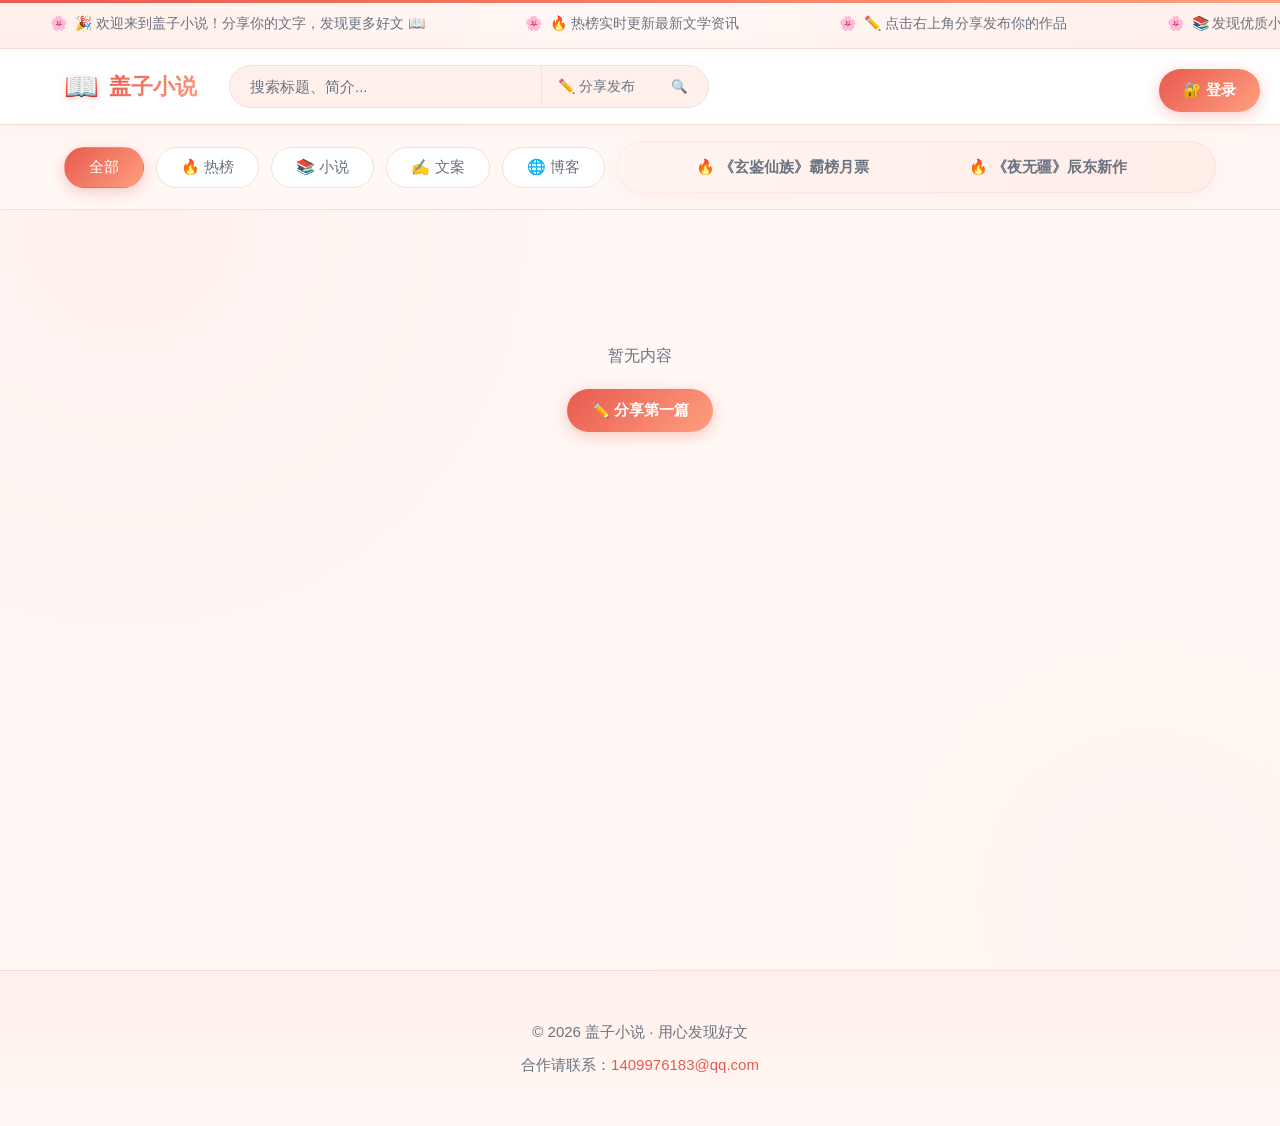
==== commit 128ceed3: "fix: 修复CSS编码乱码" ====
--- a/index.html
+++ b/index.html
@@ -26,6 +26,7 @@
             </a>
             <div class="search-box">
                 <input type="text" id="searchInput" placeholder="搜索标题、简介..." autocomplete="off">
+                <button class="btn-append" id="publishBtn" onclick="handlePublish()">✏️ 分享发布</button>
                 <button class="search-btn" onclick="doSearch()">🔍</button>
             </div>
             <div class="user-area" id="userArea">
@@ -35,7 +36,6 @@
                     <button class="btn-logout" onclick="logout()">退出</button>
                 </div>
                 <button class="btn btn-primary" id="loginBtn" onclick="openLoginModal()">🔐 登录</button>
-                <button class="btn btn-primary" id="publishBtn" onclick="handlePublish()">✏️ 分享发布</button>
             </div>
         </div>
     </header>
--- a/css/style.css
+++ b/css/style.css
@@ -209,12 +209,30 @@
     transition: var(--transition);
 }
 
-.search-btn:hover { 
+.search-btn:hover {
     color: var(--accent);
     transform: scale(1.1);
 }
 
-.user-area { display: flex; align-items: center; gap: 16px; }
+/* 搜索框内的分享发布按钮 */
+.btn-append {
+    padding: 8px 16px;
+    border: none;
+    border-left: 1px solid var(--border);
+    background: transparent;
+    color: var(--secondary);
+    cursor: pointer;
+    font-size: 14px;
+    transition: var(--transition);
+    white-space: nowrap;
+}
+
+.btn-append:hover {
+    background: rgba(232,90,79,0.08);
+    color: var(--accent);
+}
+
+.user-area { display: flex; align-items: center; gap: 16px; position: fixed; right: 20px; top: 20px; z-index: 9999; }
 
 /* ===== 按钮 - 温馨渐变 ===== */
 .btn {
@@ -299,11 +317,11 @@
     width: 100%;
 }
 
-/* 博客按钮旁边的跑马灯 - 温馨暖色 */
+/* 博客按钮旁边的跑马灯 - 浅色版 */
 .blog-marquee-inline {
-    background: linear-gradient(90deg, #FFE4D6 0%, #FFD4C4 50%, #FFE4D6 100%);
+    background: linear-gradient(90deg, #FFF5F0 0%, #FFEDE8 50%, #FFF5F0 100%);
     background-size: 200% 100%;
-    color: var(--accent);
+    color: var(--secondary);
     padding: 12px 28px;
     border-radius: 28px;
     overflow: hidden;
@@ -311,10 +329,10 @@
     flex: 1;
     max-width: 600px;
     min-width: 400px;
-    box-shadow: 0 4px 20px rgba(232,90,79,0.12);
+    box-shadow: 0 4px 20px rgba(232,90,79,0.06);
     animation: warmShimmer 4s linear infinite;
-    font-weight: 700;
-    border: 1px solid rgba(232,90,79,0.15);
+    font-weight: 600;
+    border: 1px solid rgba(232,90,79,0.08);
 }
 
 @keyframes warmShimmer {
@@ -1193,6 +1211,19 @@
     padding: 40px 20px;
     color: var(--secondary);
     font-size: 14px;
+}
+
+.comment-login-prompt {
+    text-align: center;
+    padding: 30px 20px;
+    color: var(--secondary);
+    font-size: 15px;
+}
+
+.comment-login-prompt p {
+    margin-bottom: 8px;
+    font-weight: 600;
+    color: var(--primary);
 }
 
 /* ===== Toast ===== */
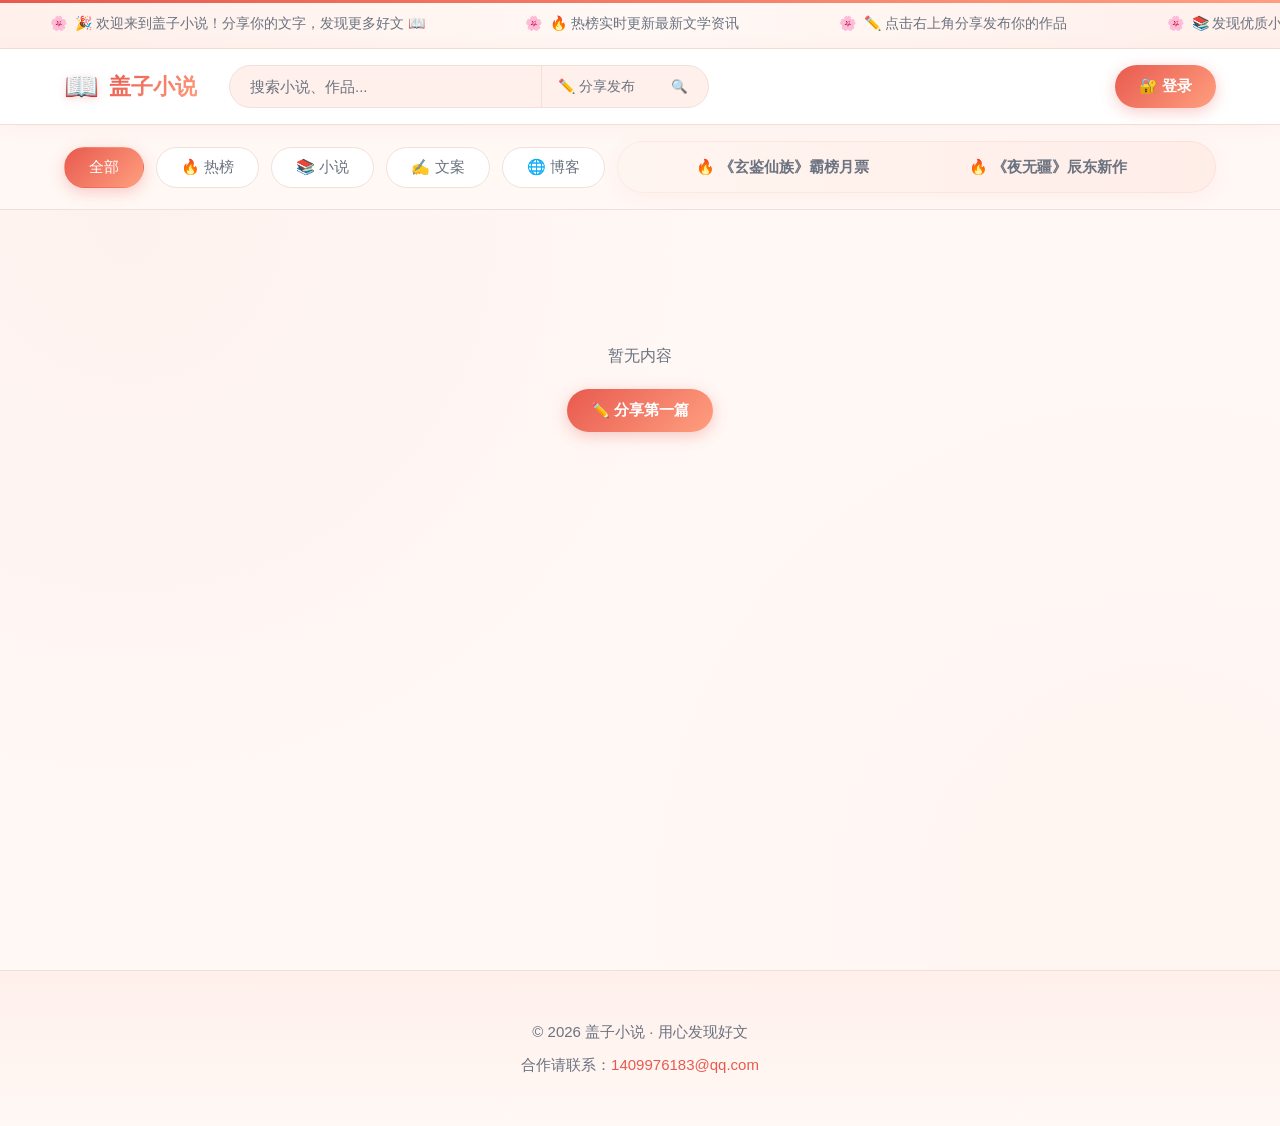
==== commit 580665c8: "fix: 修复CSS编码乱码" ====
--- a/index.html
+++ b/index.html
@@ -25,7 +25,8 @@
                 <span class="logo-text">盖子小说</span>
             </a>
             <div class="search-box">
-                <input type="text" id="searchInput" placeholder="搜索标题、简介..." autocomplete="off">
+                <input type="text" id="searchInput" placeholder="搜索小说、作品..." autocomplete="off">
+                <span class="search-clear" id="searchClear" style="display:none;" onclick="clearSearch()">✕</span>
                 <button class="btn-append" id="publishBtn" onclick="handlePublish()">✏️ 分享发布</button>
                 <button class="search-btn" onclick="doSearch()">🔍</button>
             </div>
--- a/css/style.css
+++ b/css/style.css
@@ -232,7 +232,24 @@
     color: var(--accent);
 }
 
-.user-area { display: flex; align-items: center; gap: 16px; position: fixed; right: 20px; top: 20px; z-index: 9999; }
+/* 搜索框内的清除按钮 */
+.search-clear {
+    display: inline-flex;
+    align-items: center;
+    justify-content: center;
+    padding: 0 8px;
+    color: var(--secondary);
+    cursor: pointer;
+    font-size: 14px;
+    font-style: normal;
+    user-select: none;
+}
+
+.search-clear:hover {
+    color: var(--accent);
+}
+
+.user-area { display: flex; align-items: center; gap: 16px; margin-left: auto; }
 
 /* ===== 按钮 - 温馨渐变 ===== */
 .btn {
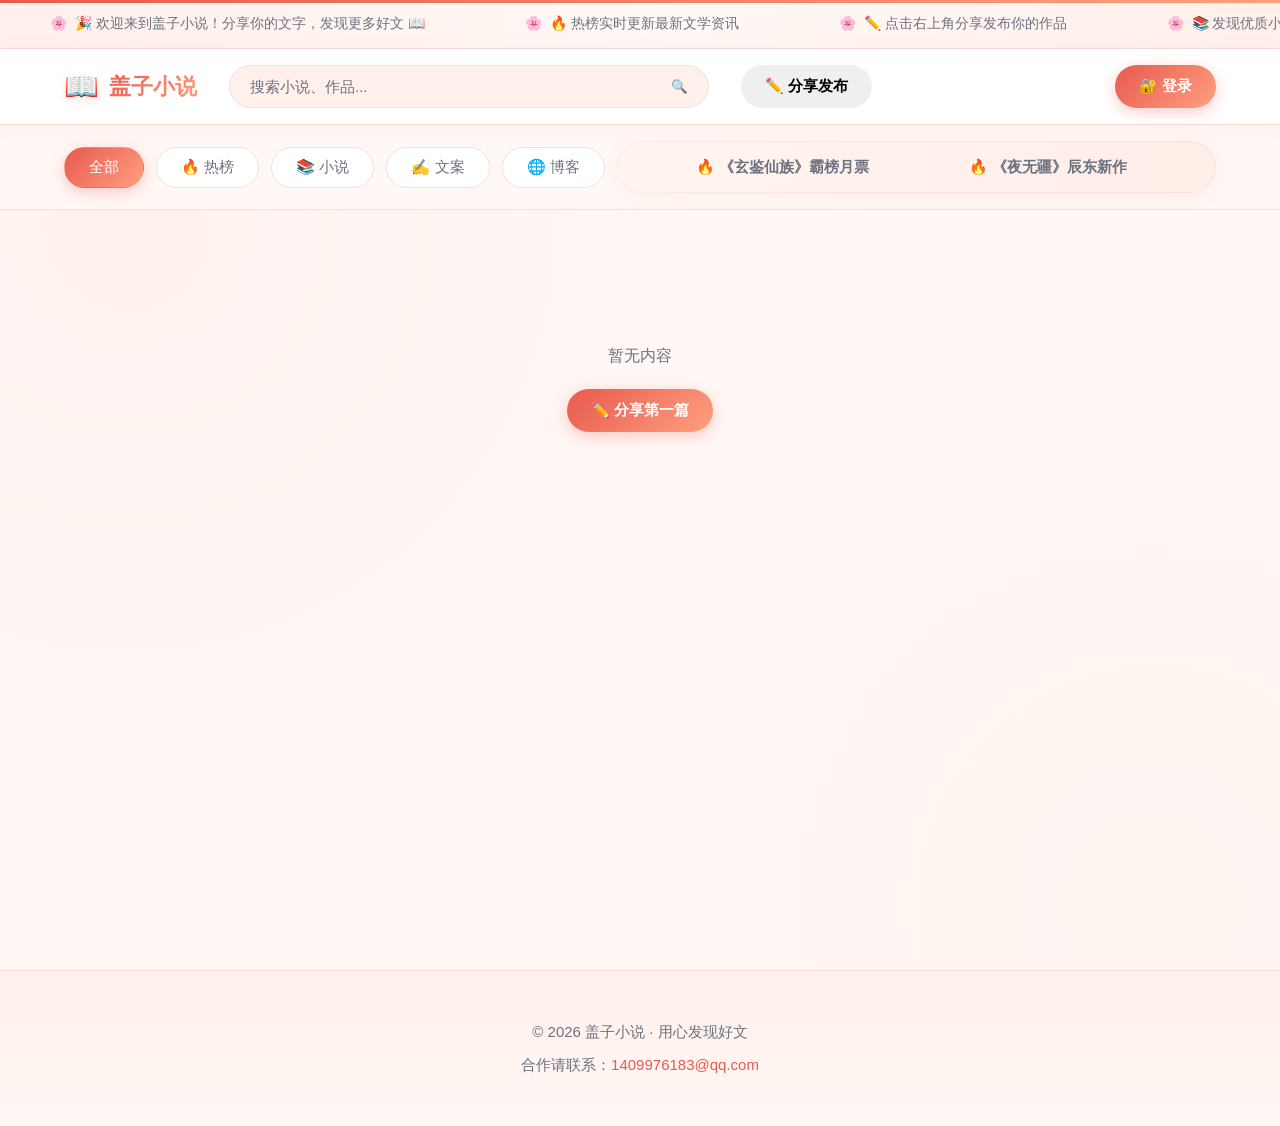
==== commit 5fe3aa24: "fix: CSS encoding fix" ====
--- a/index.html
+++ b/index.html
@@ -27,9 +27,9 @@
             <div class="search-box">
                 <input type="text" id="searchInput" placeholder="搜索小说、作品..." autocomplete="off">
                 <span class="search-clear" id="searchClear" style="display:none;" onclick="clearSearch()">✕</span>
-                <button class="btn-append" id="publishBtn" onclick="handlePublish()">✏️ 分享发布</button>
                 <button class="search-btn" onclick="doSearch()">🔍</button>
             </div>
+            <button class="btn btn-publish-header" id="publishBtn" onclick="handlePublish()">✏️ 分享发布</button>
             <div class="user-area" id="userArea">
                 <div class="user-info" id="userInfo" style="display:none;">
                     <span class="user-avatar" id="userAvatar"></span>
--- a/css/style.css
+++ b/css/style.css
@@ -230,6 +230,16 @@
 .btn-append:hover {
     background: rgba(232,90,79,0.08);
     color: var(--accent);
+}
+
+/* ===== Header 发布按钮（搜索框右侧）===== */
+.btn-publish-header {
+    padding: 10px 20px;
+    border-radius: 24px;
+    font-size: 14px;
+    font-weight: 600;
+    white-space: nowrap;
+    flex-shrink: 0;
 }
 
 /* 搜索框内的清除按钮 */
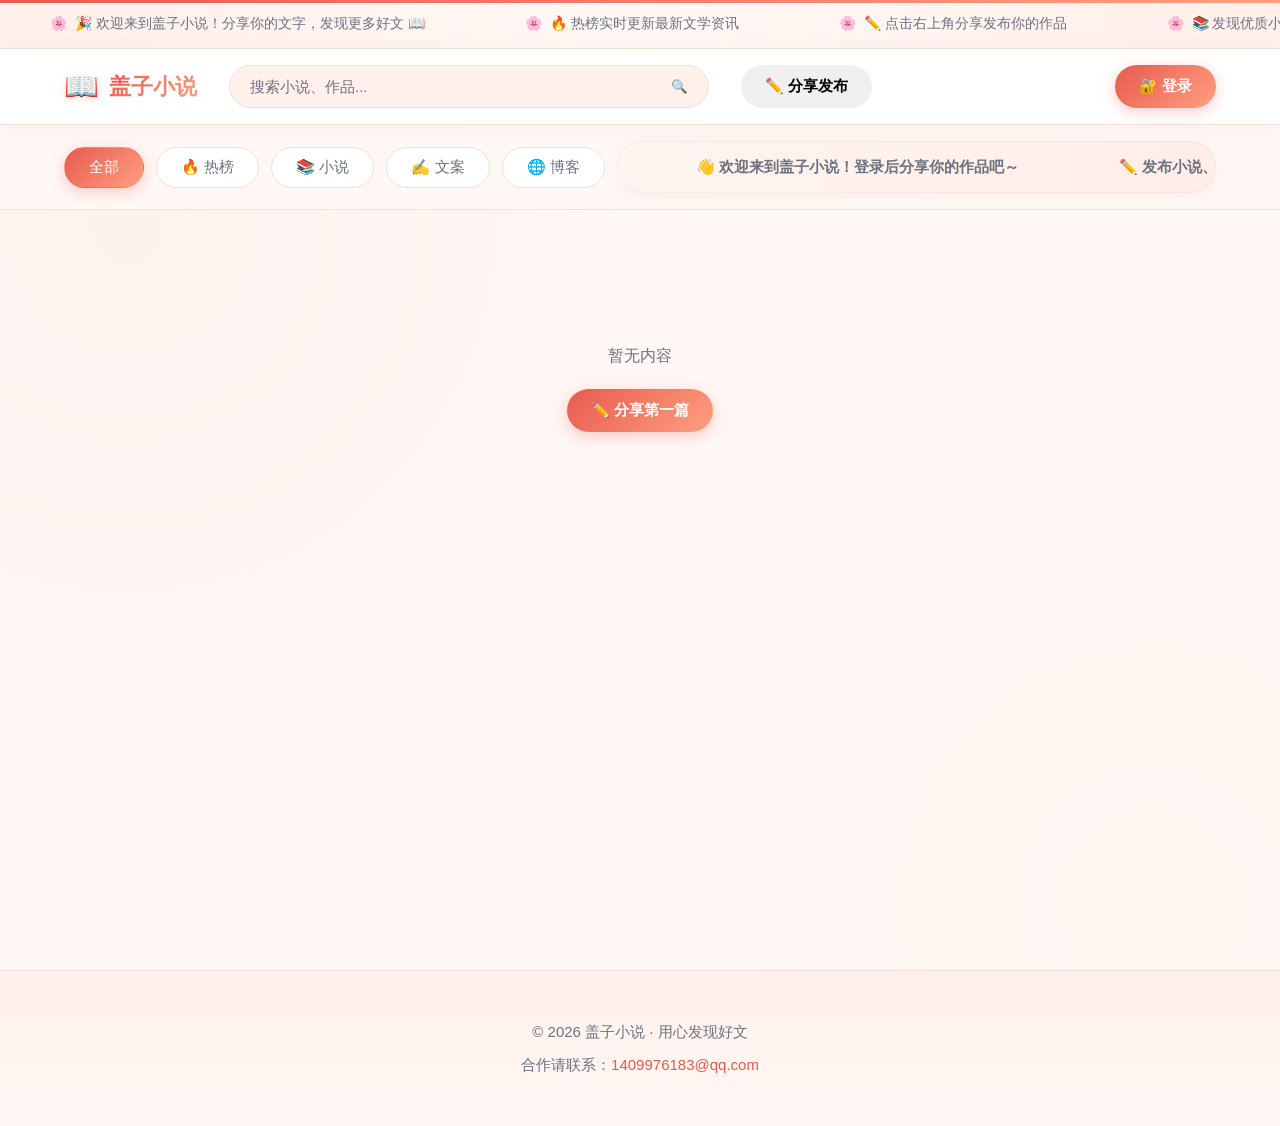
==== commit 86be3d9c: "fix: 修复CSS编码乱码" ====
--- a/index.html
+++ b/index.html
@@ -20,7 +20,7 @@
 
     <header class="header">
         <div class="header-content">
-            <a href="/" class="logo">
+            <a href="./" class="logo">
                 <span class="logo-icon">📖</span>
                 <span class="logo-text">盖子小说</span>
             </a>
--- a/css/style.css
+++ b/css/style.css
@@ -1464,6 +1464,8 @@
 .vip-note { margin-top: 8px; color: var(--accent); font-weight: 600; }
 
 #loginBtn.hidden { display: none; }
+
+.user-info.show { display: flex !important; align-items: center; gap: 10px; }
 #userInfo.show { display: flex; }
 
 /* ===== 滚动条 ===== */
